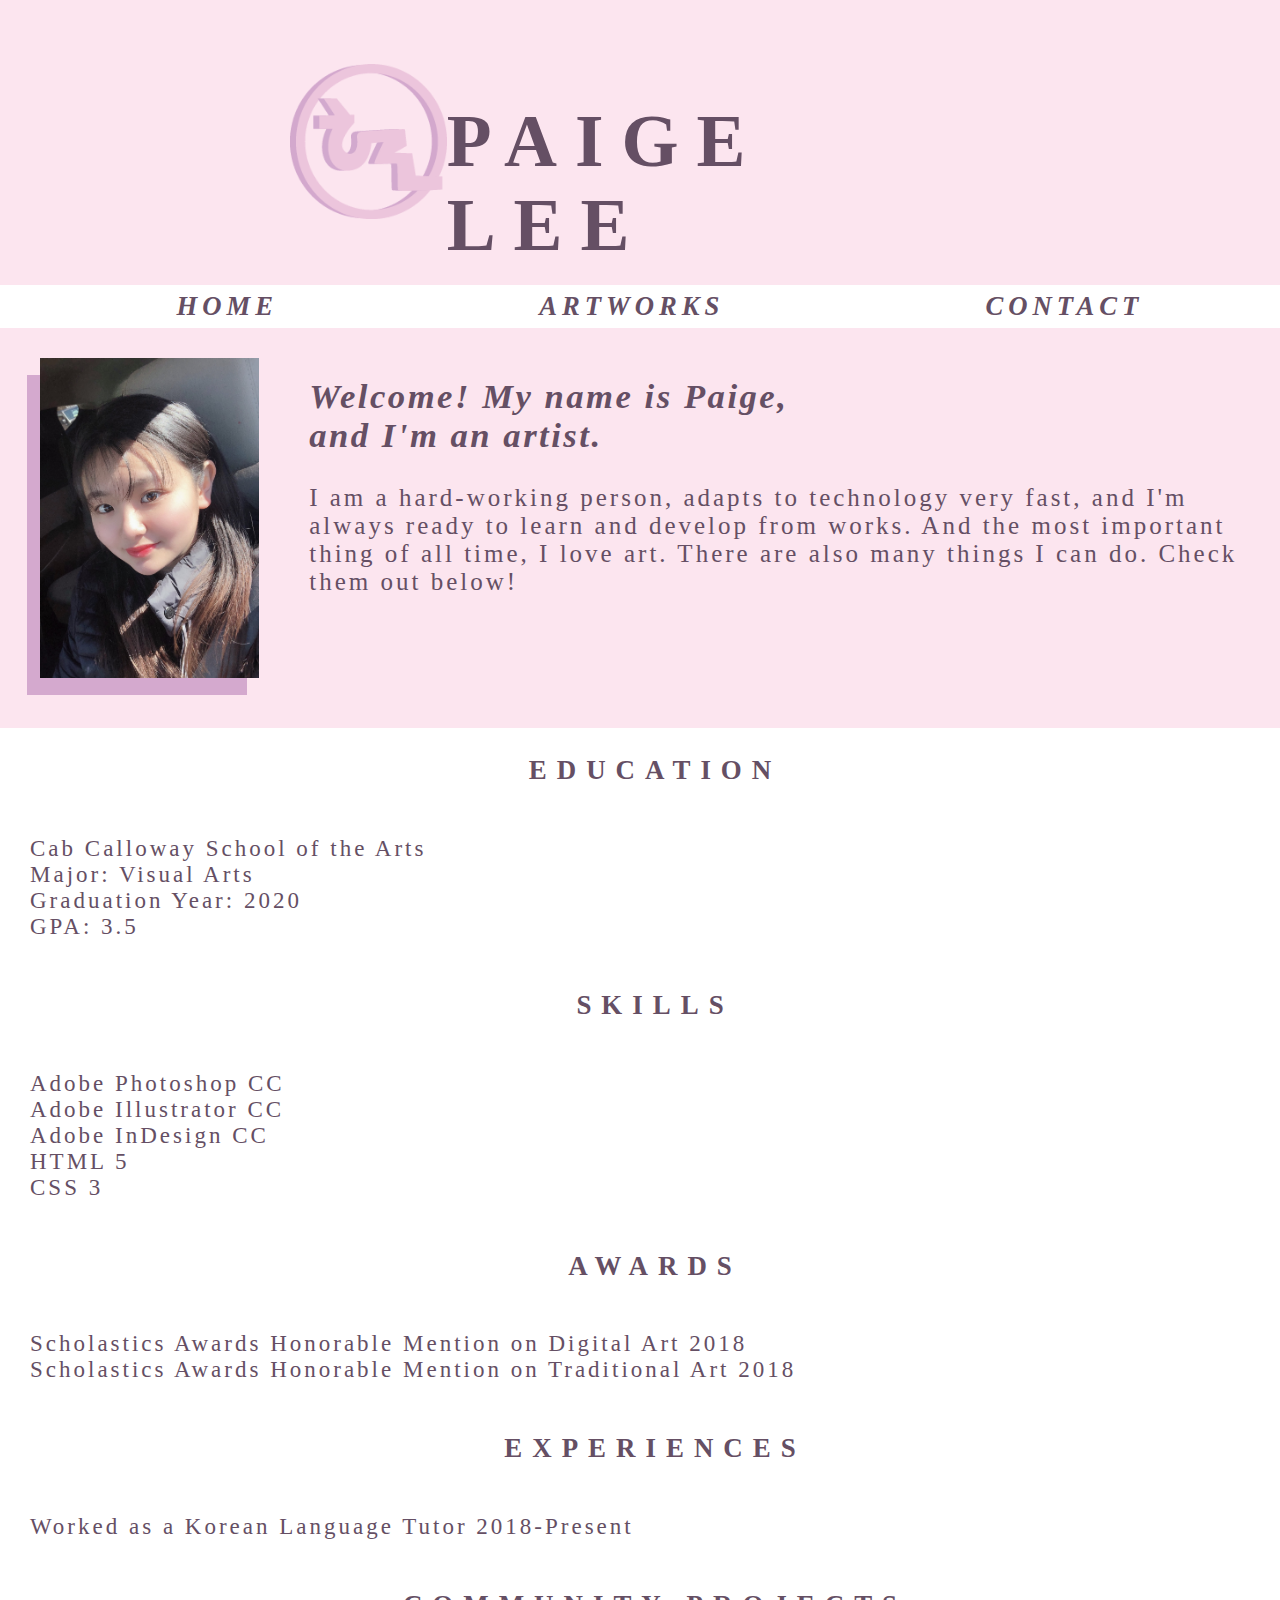
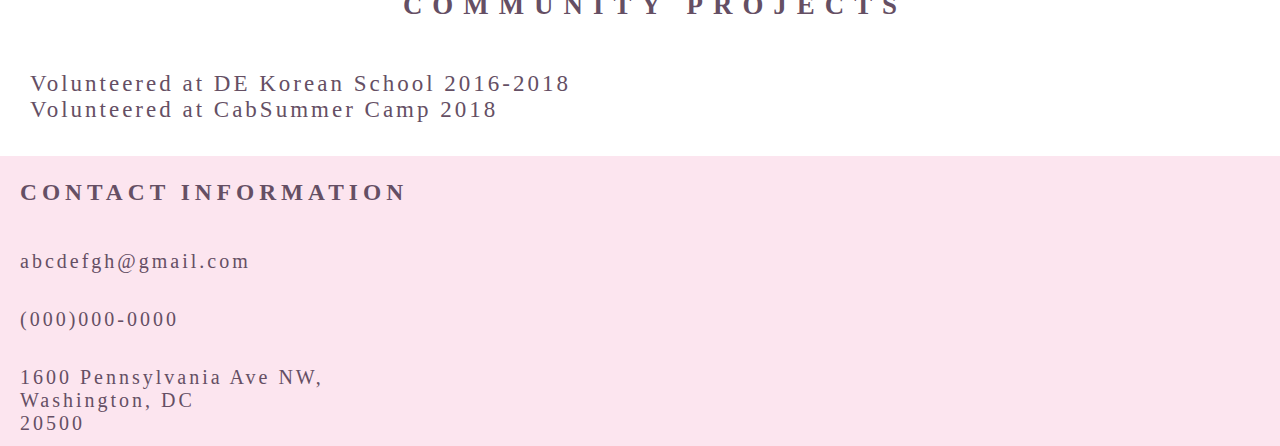
==== index.html @ cf378c27 "190524-newnewnew" ====
<!DOCTYPE html>
<html lang="en">
<head>
    <meta charset="UTF-8">
    <title>HYUN LEE</title>
    <link rel="stylesheet" href="style.css">
    <meta name="viewport" content="width=device-width, initial-scale=1.0">
</head>
<body>
<!--header-->
<div id="header">
    <div id="header-center"><img id="headlogo" src="media/logo.png" alt="header logo">
    <h1 id="title">PAIGE LEE</h1>
    </div>
</div>
<!--navigation-->
<nav>
    <ul>
        <li><i><a href="#header">HOME</a></i></li>
        <li><i><a href="artworks.html">ARTWORKS</a></i></li>
        <li><i><a href="#contact">CONTACT</a></i></li>
    </ul>
</nav>
<!--introduction-->
<div id="intro">
    <img id="my-face" src="media/menew.jpg" alt="Paige Lee">
    <div id="welcome-me">
        <h2 id="welcome"><i>Welcome! My name is Paige,<br>
        and I'm an artist.</i></h2>
        <p id="about-me">I am a hard-working person, adapts to technology very fast, and I'm always ready to learn and develop from works. And the most important thing of all time, I love art. There are also many things I can do. Check them out below!</p>
    </div>
    <div id="purple-box"></div>
</div>
<!--resume-->
<div id="resume">
<!--EDUCATION-->
    <h3 id="topic">EDUCATION</h3>
    <p>Cab Calloway School of the Arts <br>
    Major: Visual Arts <br>
    Graduation Year: 2020 <br>
    GPA: 3.5</p>
<!--SKILLS-->
    <h3 id="topic">SKILLS</h3>
    <p>Adobe Photoshop CC <br>
    Adobe Illustrator CC <br>
    Adobe InDesign CC <br>
    HTML 5 <br>
    CSS 3</p>
<!--AWARDS-->
    <h3 id="topic">AWARDS</h3>
    <p>Scholastics Awards Honorable Mention on Digital Art 2018 <br>
    Scholastics Awards Honorable Mention on Traditional Art 2018</p>
<!--EXPERIENCES-->
    <h3 id="topic">EXPERIENCES</h3>
    <p>Worked as a Korean Language Tutor 2018-Present</p>
<!--COMMUNITY PROJ-->
    <h3 id="topic">COMMUNITY PROJECTS</h3>
    <p>Volunteered at DE Korean School 2016-2018 <br>
    Volunteered at CabSummer Camp 2018</p>
</div>
<!--contacts-->
<div id="contact">
    <h3 id=contact-title>CONTACT INFORMATION</h3>
    <p id="contact-info">abcdefgh@gmail.com</p>
    <p id="contact-info">(000)000-0000 </p>
    <p id="contact-info">1600 Pennsylvania Ave NW, <br>
    Washington, DC <br>
    20500
    </p>
</div>
</body>
</html>
---- style.css ----
body{
    margin: 0px;
}
/*header*/
#header{
    display: flex;
    background-color: #FCE5EF;
    align-items:center;
    justify-content:center;
    border: solid 50px #FCE5EF;
}

#header-center{
    width: 700px;
    height: 185px;
    display: flex;
    justify-content: space-around;
}

#title{
    font-family: "Myriad Pro";
    font-size: 55pt;
    letter-spacing: 18px;
    color: #654f64;
    margin-top: 50px
}
#headlogo{
    height: 155px;
    margin-top: 14px
}


/*navigation*/
ul{
    display: flex;
    justify-content: space-around;
    align-self: center;
    margin: 6px;
    background-color: white;
}
li{
    align-self: center;
    list-style: none;
    color: #654f64;
    font-family: "myriad pro";
    font-size: 20pt;
    letter-spacing: 5px;
    font-weight: 600;
}
a:hover{
    transition-property: color;
    transition-duration: 500ms;
    color: #D4A9CE;
}
a{
    text-decoration: none;
    color: #654f64;
    transition-property: color;
    transition-duration: 500ms;
}

/*introduction*/
#intro{
    background-color: #FCE5EF;
    display: flex;
    height:400px;
}
#my-face{
    height: 320px;
    margin-left: 40px;
    margin-top: 30px;
    z-index: 1;
}
#welcome{
    font-family: "myriad pro";
    color: #654f64;
    font-size: 26pt;
    letter-spacing: 2.5px;
    font-weight: 600;
}
#about-me{
    font-family: "myriad pro";
    font-size: 25px;
    color: #654f64;
    height: 200px;
    letter-spacing: 3px;
    margin-top: 0px;
}
#welcome-me{
    display: flex;
    flex-direction: column;
    margin-left: 50px;
    margin-top: 20px
}
#purple-box{
    height: 320px;
    width: 220px;
    background-color: #D4A9CE;
    position: absolute;
    left: 27px;
    top: 375px;
}

/*resume*/
#resume{
    font-family: "myriad pro";
    color: #654f64;
    font-size: 23px;
    letter-spacing: 3px;
    display: flex;
    flex-direction: column;
    padding-left: 30px

}
#topic{
    letter-spacing: 10px;
    display: flex;
    justify-content: center;
    font-weight: 600;
}
/*contact*/
#contact{
    font-family: "myriad pro";
    color: #654f64;
    font-size: 20px;
    background-color: #FCE5EF;
    height: 290px;
    display: flex;
    align-content:center;
    flex-direction: column;
    justify-content: space-around;
    margin-top: 10px;
    padding-left: 20px
}
#contact-title{
    letter-spacing: 5px;
    font-weight: 600;
}
#contact-info{
    display: flex;
    align-items: center;
    letter-spacing: 3px;
    margin-bottom: 15px;
}

/*media query*/

@media only screen and (max-width: 500px) {

/*header*/
    #header-center{
    display: flex;
    flex-wrap: wrap;
        margin-bottom: 10px
}

#title{
    font-family: "Myriad Pro";
    font-size: 30pt;
    letter-spacing: 18px;
    color: #654f64;
    margin-top: 20px;

}
#headlogo{
    height: 150px;
    margin-top: 0px;
}

/*nav*/
    li {
     font-size: 15pt;
  }
/*intro*/

#intro{
        display: flex;
        flex-wrap: wrap;
        justify-content: center;
    }
#purple-box{
        margin-left: 105px;
    }
}
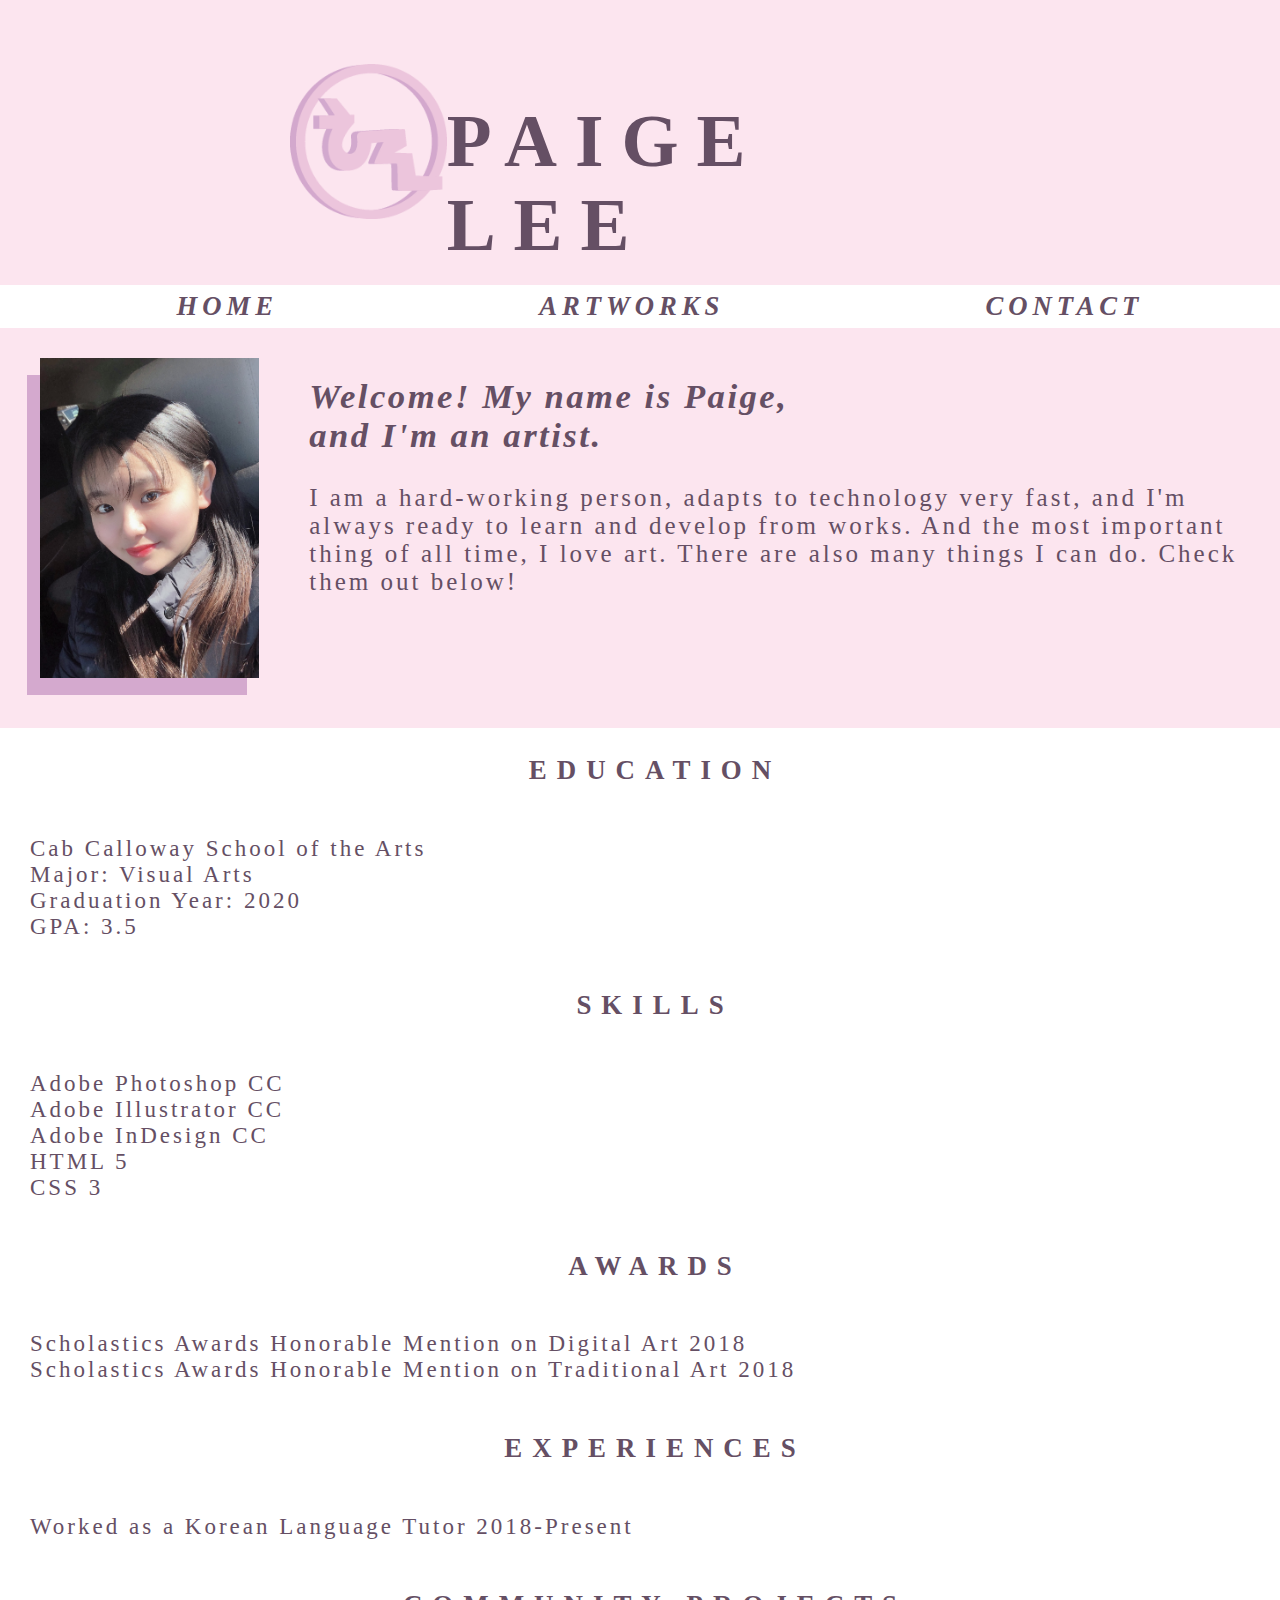
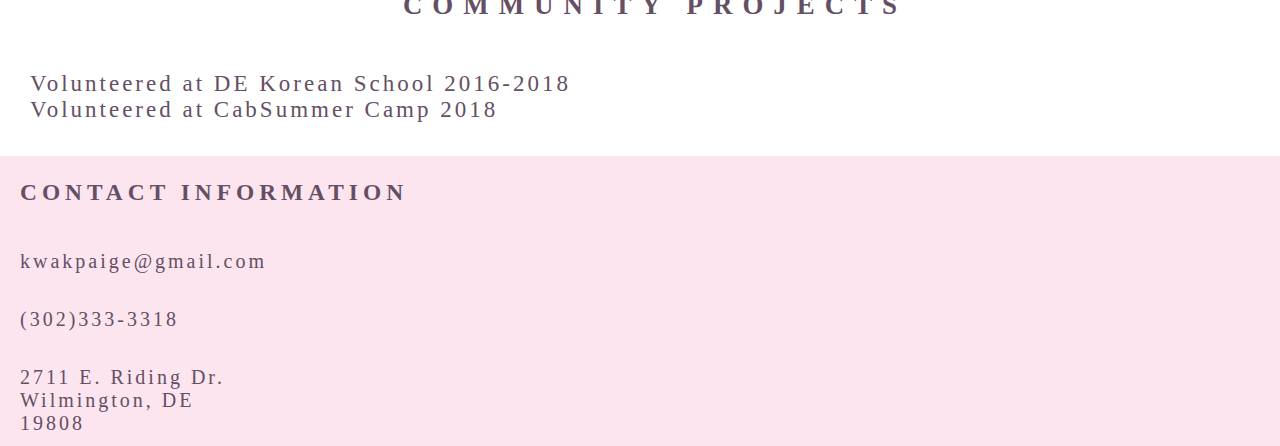
==== commit 2c372755: "190529" ====
--- a/index.html
+++ b/index.html
@@ -61,11 +61,11 @@
 <!--contacts-->
 <div id="contact">
     <h3 id=contact-title>CONTACT INFORMATION</h3>
-    <p id="contact-info">abcdefgh@gmail.com</p>
-    <p id="contact-info">(000)000-0000 </p>
-    <p id="contact-info">1600 Pennsylvania Ave NW, <br>
-    Washington, DC <br>
-    20500
+    <p id="contact-info">kwakpaige@gmail.com</p>
+    <p id="contact-info">(302)333-3318 </p>
+    <p id="contact-info">2711 E. Riding Dr. <br>
+    Wilmington, DE <br>
+    19808
     </p>
 </div>
 </body>
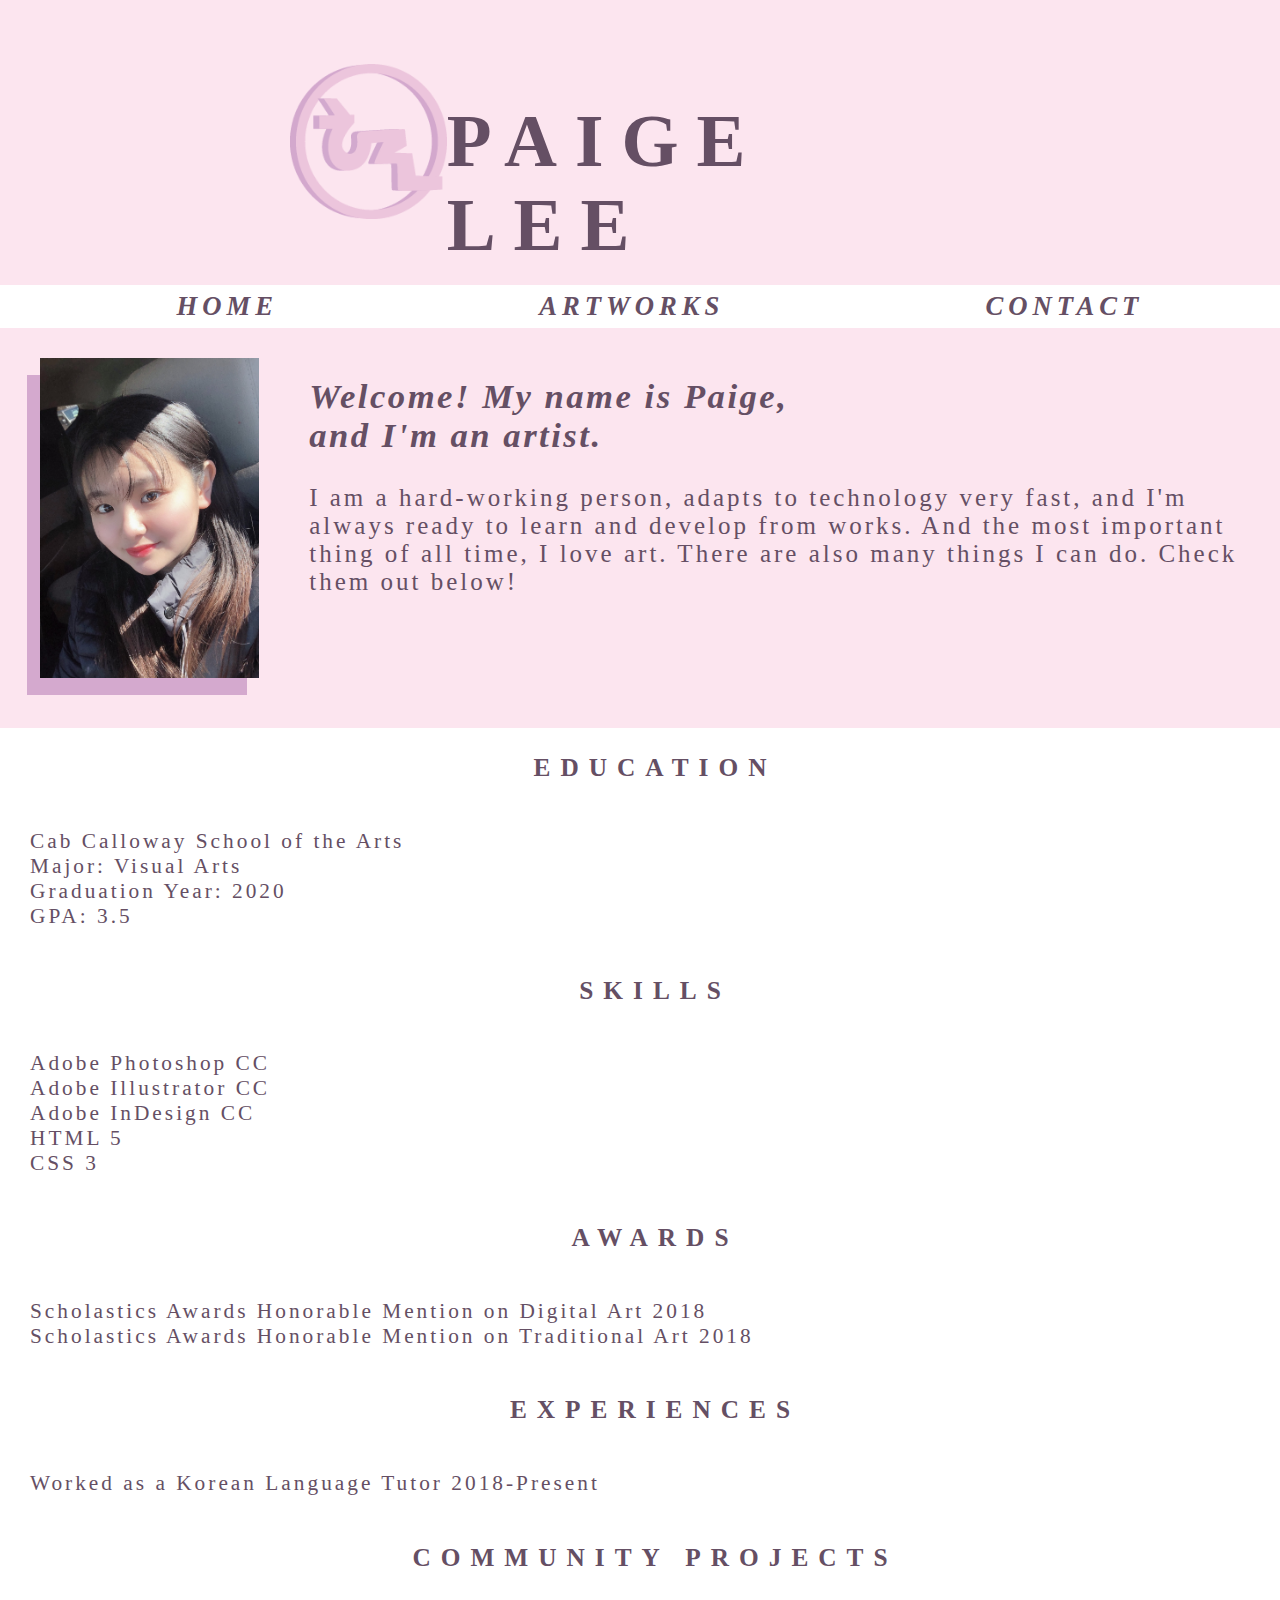
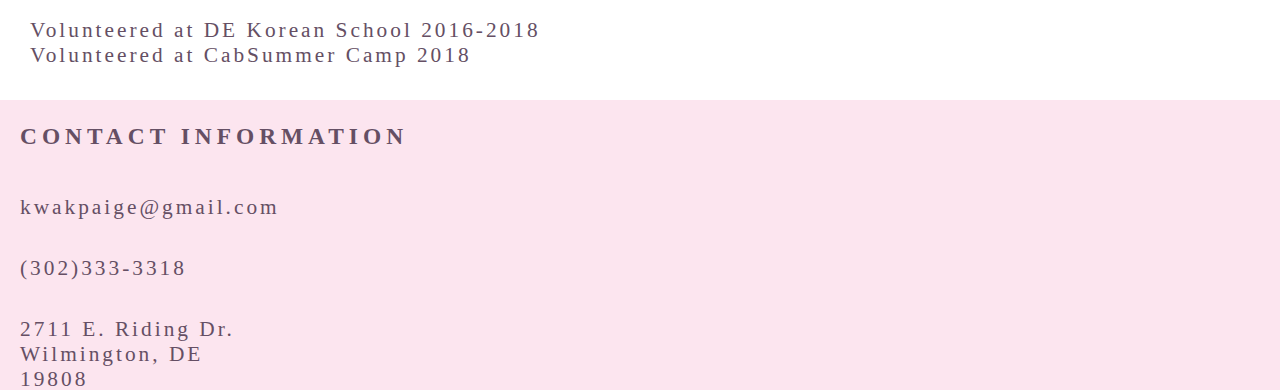
==== commit 8d8eadbd: "190529-04" ====
--- a/index.html
+++ b/index.html
@@ -67,6 +67,7 @@
     Wilmington, DE <br>
     19808
     </p>
+<!--wowowowoowowowowoow-->
 </div>
 </body>
 </html>
--- a/style.css
+++ b/style.css
@@ -178,9 +178,17 @@
         display: flex;
         flex-wrap: wrap;
         justify-content: center;
+        height: 850px
     }
 #purple-box{
         margin-left: 105px;
     }
 }
-
+#topic{
+    display: flex;
+    align-items: center;
+    font-size: 19pt;
+}
+p{
+    font-size: 16pt
+}
